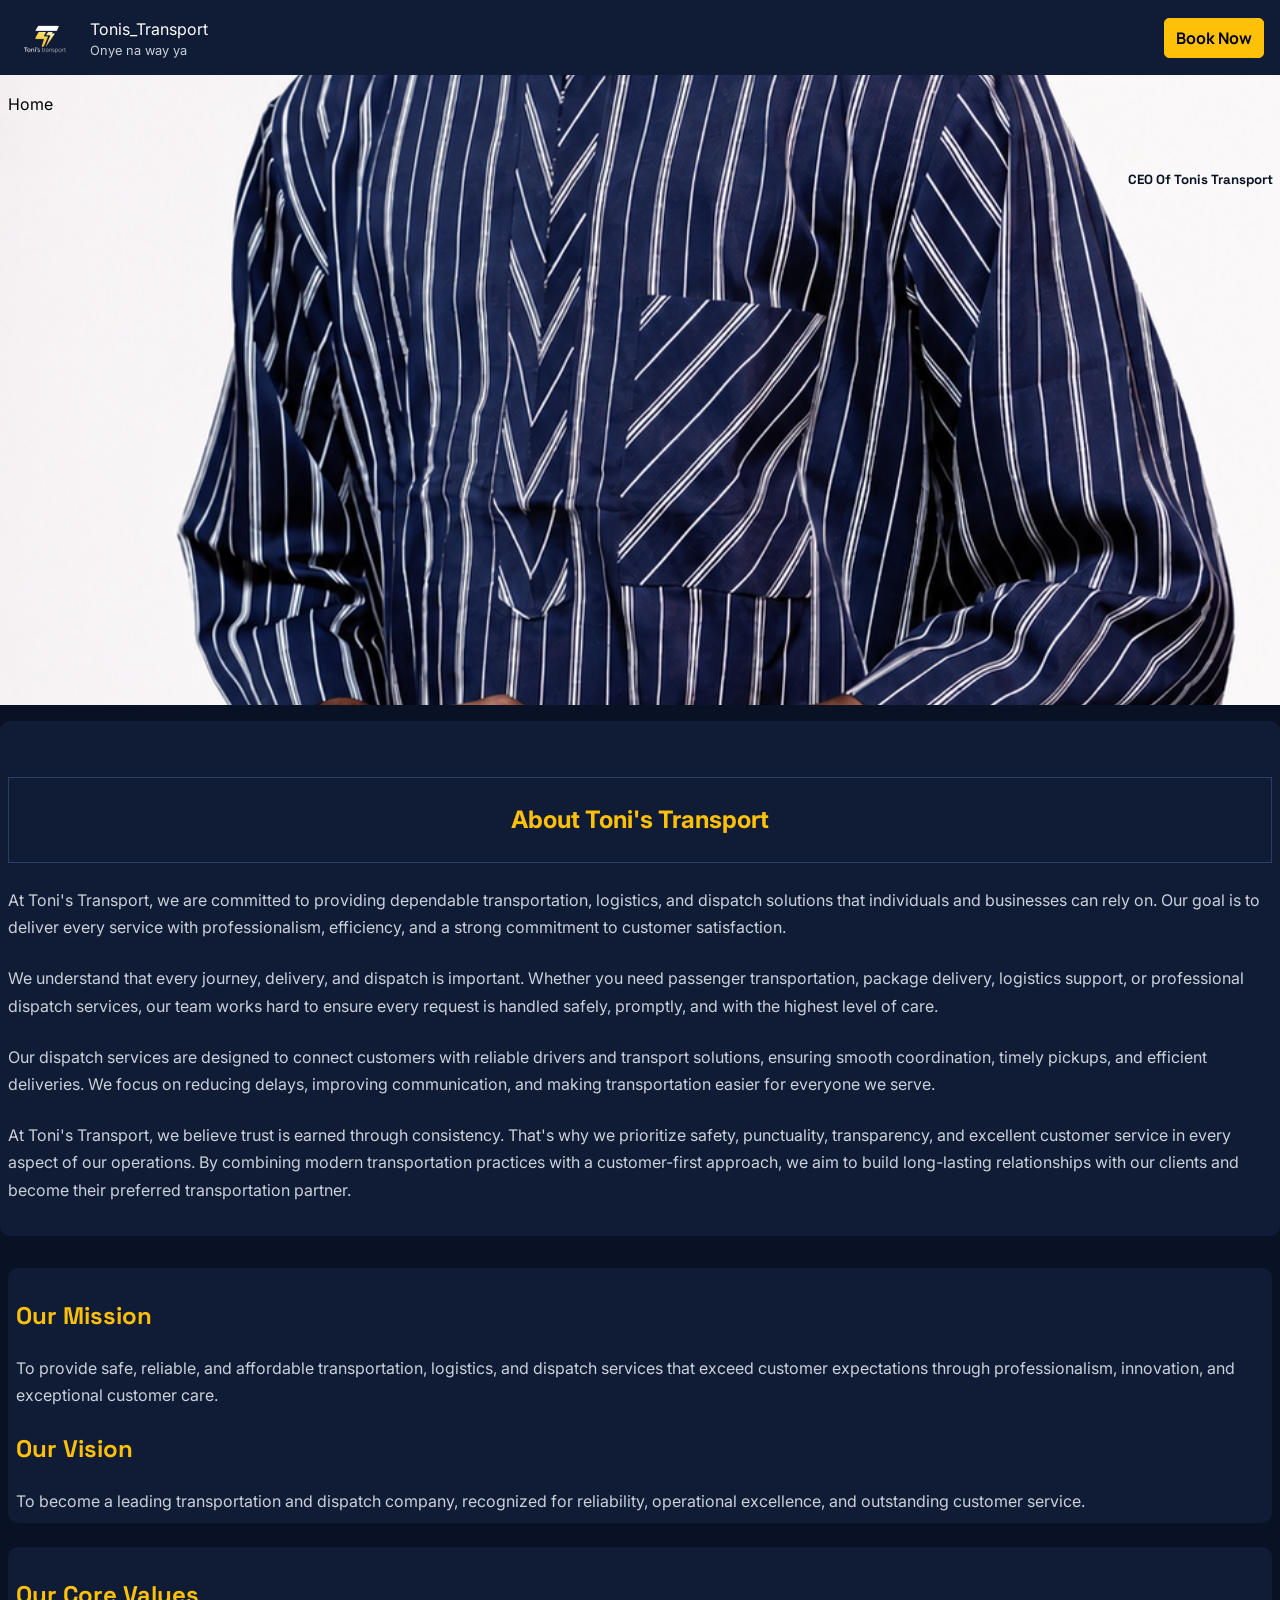
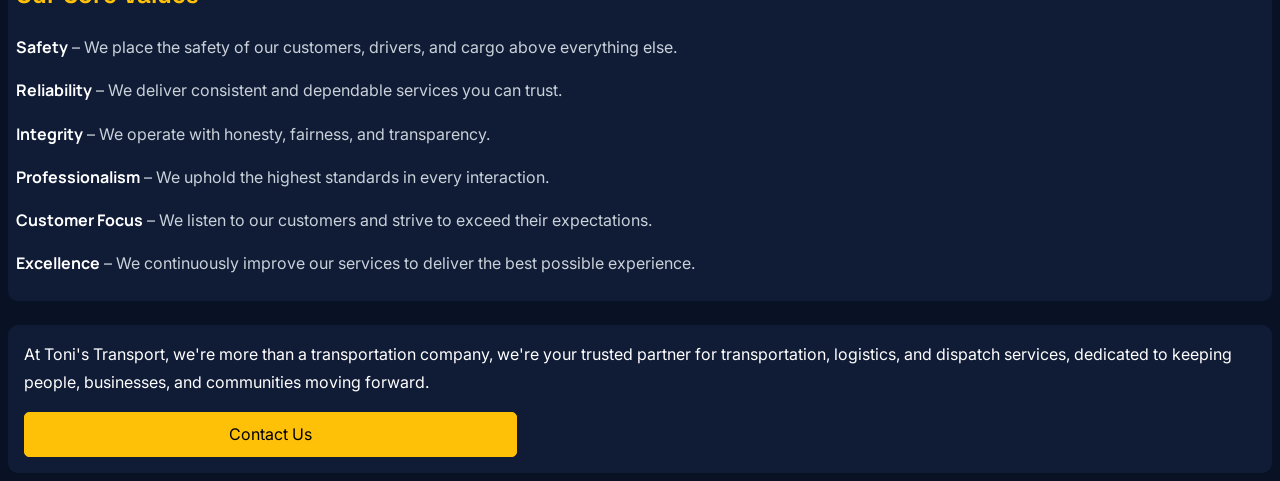
==== About.html @ cbf8922c "added about page" ====
<!DOCTYPE html>
<html lang="en">
<head>
  <meta charset="UTF-8">
  <meta name="viewport" content="width=device-width, initial-scale=1.0">
  <meta name="Author" content="Dominic">
  <meta name="description" content="Tonis Transport About Page">
<link rel="stylesheet" href="https://fonts.googleapis.com/css2?family=Inter:wght@400;500;600&family=Manrope:wght@400;500;600;700&family=Space+Grotesk:wght@400;500;600;700&display=swap">
  <link rel="stylesheet" href="css/style2.css">
  <title>Toni's Transport.ng</title>
</head>
<body>
  <header>
    <section class="section">
      <div class="section-left">
              <figure>
            <img src="img/Logo.jpg" alt="tonis logo" width="90" height="90" loading="lazy">
          </figure>

          <p class="toni">Tonis_Transport<br><span class="small-hd"> Onye na way ya</span>
          </p>
          </div>
          
          <div class="book">
    <p>
   <a href="https://wa.me/2349129868242?text=Hello%2C%20I%20would%20like%20to%20book%20one%20of%20your%20services." target="_blank">Book Now</a>
            </p>
          </div>
          </section>
  </header>
  <main>
   <article>
     <section class="hero">
  <p><a href="index.html">Home</a>
       <h5>CEO Of Tonis Transport</h5>
     </section>
   </article> 
    
   <article>
<section class="abt">
  <h1>
  About Toni's Transport
  </h1>
  <p>
At Toni's Transport, we are committed to providing dependable transportation, logistics, and dispatch solutions that individuals and businesses can rely on. Our goal is to deliver every service with professionalism, efficiency, and a strong commitment to customer satisfaction.
  </p>
  <p>
We understand that every journey, delivery, and dispatch is important. Whether you need passenger transportation, package delivery, logistics support, or professional dispatch services, our team works hard to ensure every request is handled safely, promptly, and with the highest level of care.
  </p>
  <p>
Our dispatch services are designed to connect customers with reliable drivers and transport solutions, ensuring smooth coordination, timely pickups, and efficient deliveries. We focus on reducing delays, improving communication, and making transportation easier for everyone we serve.
  </p>
  <p>
At Toni's Transport, we believe trust is earned through consistency. That's why we prioritize safety, punctuality, transparency, and excellent customer service in every aspect of our operations. By combining modern transportation practices with a customer-first approach, we aim to build long-lasting relationships with our clients and become their preferred transportation partner.
</p>
   </section>
  </article>

<article>
  <section class="mission-vs">
<h4>Our Mission</h4>
<p>
To provide safe, reliable, and affordable transportation, logistics, and dispatch services that exceed customer expectations through professionalism, innovation, and exceptional customer care.
</p>

<h4>Our Vision</h4>

<p>
To become a leading transportation and dispatch company, recognized for reliability, operational excellence, and outstanding customer service.
</p>
</section>
</article>

<article>
  <section class="value">
    <h4>
Our Core Values
</h4>
<p>
<span class="value-hd">Safety</span> – We place the safety of our customers, drivers, and cargo above everything else.
</p>

<p>
<span class="value-hd ">Reliability</span> – We deliver consistent and dependable services you can trust.
</p>

<p>
<span class="value-hd ">Integrity</span> – We operate with honesty, fairness, and transparency.
</p>

<p>
<span class="value-hd ">Professionalism</span> – We uphold the highest standards in every interaction.
</p>

<p>
<span class="value-hd ">Customer Focus</span> – We listen to our customers and strive to exceed their expectations.
</p>

<p>
<span class="value-hd ">Excellence</span> – We continuously improve our services to deliver the best possible experience.
</p>
  </section>
</article>
  </main>
  
  <footer>
    <p>
   At Toni's Transport, we're more than a transportation company, we're your trusted partner for transportation, logistics, and dispatch services, dedicated to keeping people, businesses, and communities moving forward.
    </p>
    <div class="contact">
      <p>
       <a href="tel:+2349060356673">Contact Us</a>
       </p>
       </div>
  </footer>
</body>
---- css/style2.css ----
*{
  margin: 0;
  padding: 0;
  box-sizing: border-box;
}

html{
  scroll-behavior: smooth;
}

:root{
--background: #081224;    
--card-bg: #101B36;       
--card-hover: #162547;
--primary: #FFC107;   
--primary-hover: #FFD54F;  
--white: #FFFFFF;         
--text-gray: #C9D1D9;   
--border: #2B3D63;  
--black:hsl(60.3,0%,0%);
}

body{
font-family: "Inter", sans-serif;
background: var(--background);
font-size: 1em;
color: var(--white);
}

header,
nav,
main,
footer{
  display: grid;
  grid-template-columns: 100%;
}

header{
    background: var(--card-bg);
    position: sticky;
    top: 0;
}

.section{
display: flex;
flex-flow: row no wrap;
justify-content: space-between;
align-items: center;
height:75px;
}

.section-left{
  display: flex;
  justify-content: flex-start;
  flex-direction: row;
}

.section-left .toni{
  margin-top: auto;
  margin-bottom: 0.2em;
}

.section-left img{
    display: block;
  max-width: 100%;
  height: 50px;
  object-fit: cover;
}

 .section .book:hover{
  transform: scale(0.9);
  transition-duration: 0.3s;
}

.hero{
 background-image: url('../img/CEO.jpg');
  background-position: center;
  background-repeat: no-repeat;
  height: 70vh;
  background-size:cover;
}

.hero p{
  width: 30%;
  margin-left: 0.5em;
  padding-top: 1em;
  color: var(--black);
}

.hero a{
  display: block;
  color: var(--black);
  text-decoration: none;
}

.hero a:any-link{
  color: var(--black);
}

.hero a:hover{
  text-decoration: underline;
}

.book a{
  display: block;
  color: var(--black);
  text-decoration: none;
  -webkit-tap-highlight-color:transparent;
}

.book{
  border: 1px solid var(--primary);
  border-radius: 5px;
  background: var(--primary);
  margin-right: 1em;
  padding: 0.5em;
  text-align: center;
  width: 100px;
}

h5{
  display: flex;
  justify-content: flex-end;
  margin-right: 0.5em;
  margin-top: 4em;
  color: var(--background);
}

.abt{
  background: var(--card-bg);
  border-radius: 10px;
  padding: 0.5em;
  margin: 1em 0em 1em 0em;
  line-height: 1.5;
}

h1{
  font-size: 1.5rem;
  margin-top: 2em;
  margin-bottom: 1em;
  border: 1px solid var(--border);
  background: var(--card-bg);
  padding: 1em;
  text-align: center;
  color: var(--primary);
}

.abt p{
  margin-bottom: 1.5em;
  color: var(--text-gray);
}

.mission-vs{
  background: var(--card-bg);
  border-radius: 10px;
  padding: 0.5em;
  margin: 1em 0.5em 0.5em 0.5em;
}

.mission-vs p{
  color: var(--text-gray);
}

h4{
  color: var(--primary);
  font-size: 1.5em;
  font-weight: bold;
  margin-top: 1em;
  margin-bottom: 1em;
}

.value{
  background: var(--card-bg);
  border-radius: 10px;
  padding: 0.5em;
  margin: 1em 0.5em 0.5em 0.5em;
}

.value .value-hd{
  color: var(--white);
  font-weight: bold;
}

.value p{
  color: var(--text-gray);
  margin-bottom: 1em;
}

h4,
h5{
    font-family: "Space Grotesk", sans-serif;
    font-weight: 700;
}

.book,
.contact,
.value-hd{
    font-family: "Manrope", sans-serif;
    font-weight: 700;
}

.abt p,
.mission-vs p,
.value p,
footer p,
.hero p{
    font-family: "Inter", sans-serif;
    font-weight: 400;
    line-height: 1.7;
}

.small-hd{
    color: var(--text-gray);
    font-size: 0.8rem;
}

footer{
  background: var(--card-bg);
  border-radius: 10px;
  margin: 1em 0.5em 0.5em 0.5em;
  padding: 1em;
  line-height: 1.3;
}

footer a{
  display: block;
  -webkit-tap-highlight-color:transparent;
  color: var(--black);
  text-decoration: none;
}

 .contact{
  border: 1px solid var(--primary);
  border-radius: 5px;
  background: var(--primary);
  text-align: center;
  margin-top: 1em;
  width: 40%;
  padding: 0.5em;
}

 .contact a:any-link{
  color: var(--black);
}

.contact:hover{
  color: var(--black);
  background: var(--primary-hover);
  transition-duration: 0.3s;
  transform: scale(0.9);
}
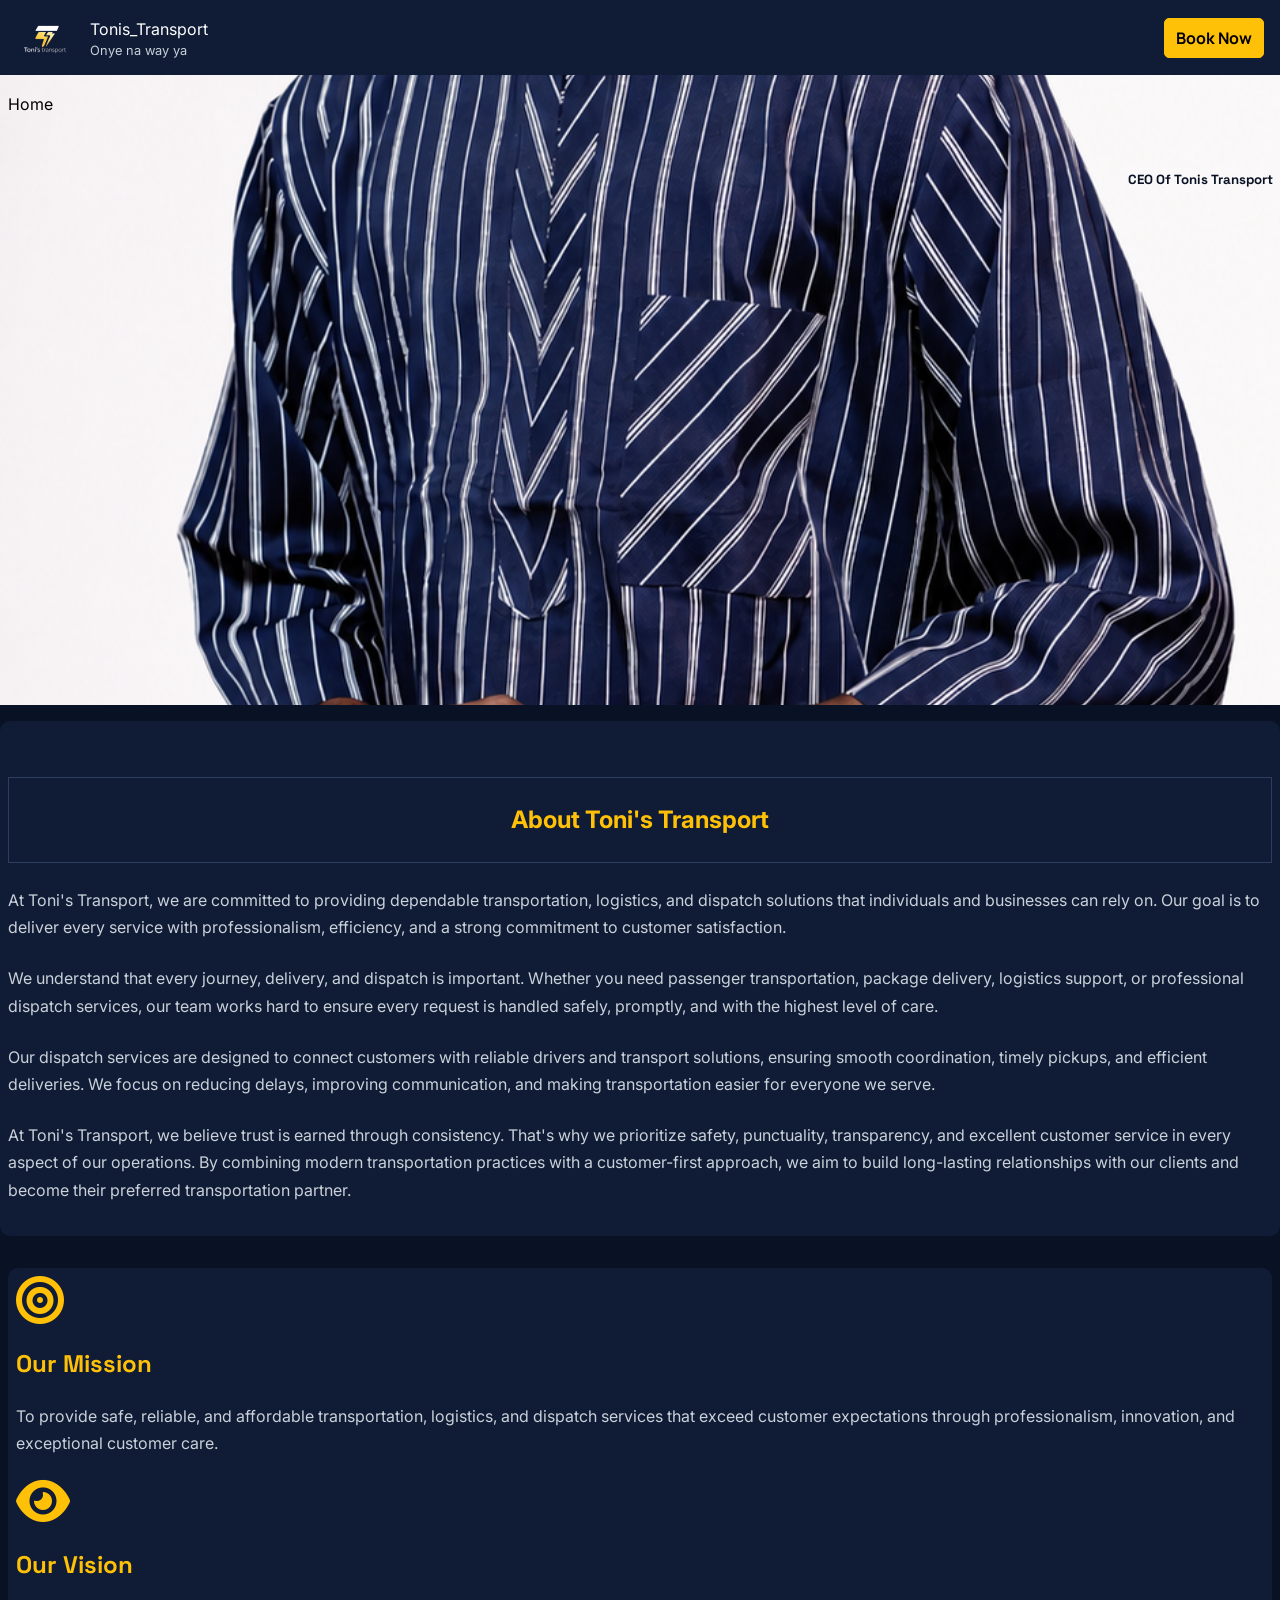
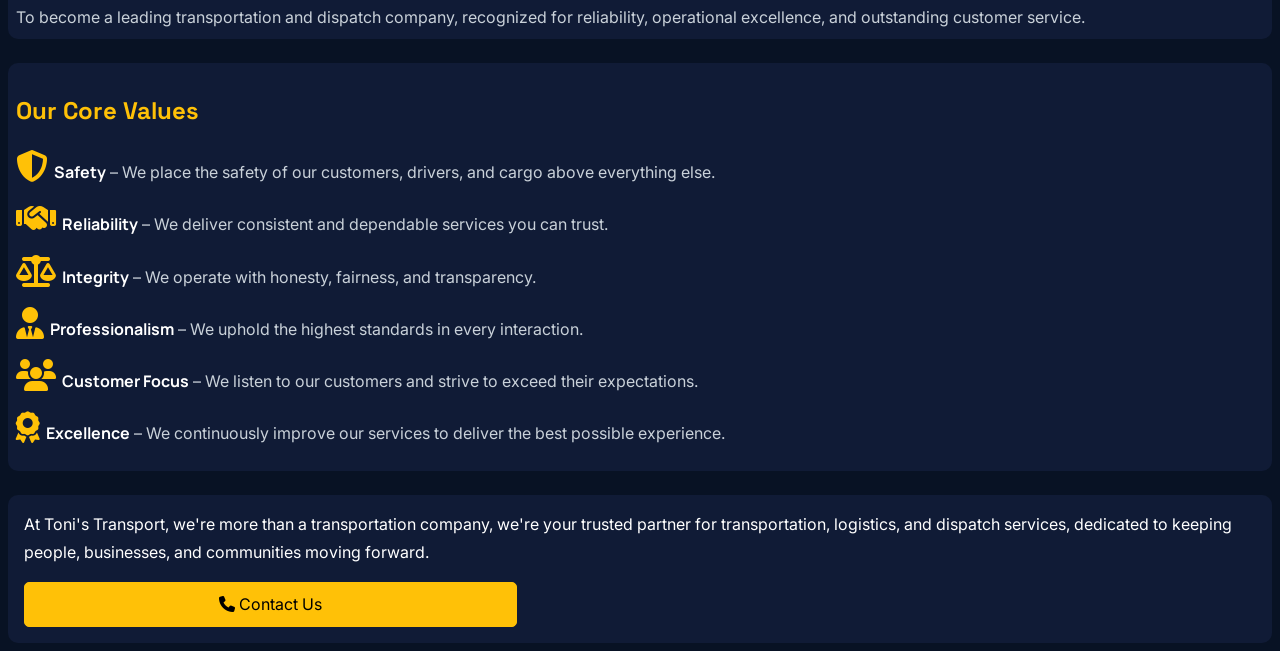
==== commit 6551085a: "Added about page" ====
--- a/About.html
+++ b/About.html
@@ -4,8 +4,9 @@
   <meta charset="UTF-8">
   <meta name="viewport" content="width=device-width, initial-scale=1.0">
   <meta name="Author" content="Dominic">
-  <meta name="description" content="Tonis Transport About Page">
+  <meta name="description" content="About Page">
 <link rel="stylesheet" href="https://fonts.googleapis.com/css2?family=Inter:wght@400;500;600&family=Manrope:wght@400;500;600;700&family=Space+Grotesk:wght@400;500;600;700&display=swap">
+<link rel="stylesheet" href="https://cdnjs.cloudflare.com/ajax/libs/font-awesome/6.7.2/css/all.min.css">
   <link rel="stylesheet" href="css/style2.css">
   <title>Toni's Transport.ng</title>
 </head>
@@ -58,11 +59,14 @@
 
 <article>
   <section class="mission-vs">
+  <i class="fa-solid fa-bullseye"  aria-hidden="true"></i>
 <h4>Our Mission</h4>
 <p>
 To provide safe, reliable, and affordable transportation, logistics, and dispatch services that exceed customer expectations through professionalism, innovation, and exceptional customer care.
 </p>
+<br>
 
+ <i class="fa-solid fa-eye"  aria-hidden="true"></i>
 <h4>Our Vision</h4>
 
 <p>
@@ -77,27 +81,33 @@
 Our Core Values
 </h4>
 <p>
-<span class="value-hd">Safety</span> – We place the safety of our customers, drivers, and cargo above everything else.
+<span class="value-hd">
+   <i class="fa-solid fa-shield-halved"  aria-hidden="true"></i>Safety</span> – We place the safety of our customers, drivers, and cargo above everything else.
 </p>
 
 <p>
-<span class="value-hd ">Reliability</span> – We deliver consistent and dependable services you can trust.
+<span class="value-hd ">
+  <i class="fa-solid fa-handshake"  aria-hidden="true"></i>Reliability</span> – We deliver consistent and dependable services you can trust.
 </p>
 
 <p>
-<span class="value-hd ">Integrity</span> – We operate with honesty, fairness, and transparency.
+<span class="value-hd ">
+<i class="fa-solid fa-scale-balanced"  aria-hidden="true"></i>Integrity</span> – We operate with honesty, fairness, and transparency.
 </p>
 
 <p>
-<span class="value-hd ">Professionalism</span> – We uphold the highest standards in every interaction.
+<span class="value-hd ">
+ <i class="fa-solid fa-user-tie"  aria-hidden="true"></i>Professionalism</span> – We uphold the highest standards in every interaction.
 </p>
 
 <p>
-<span class="value-hd ">Customer Focus</span> – We listen to our customers and strive to exceed their expectations.
+<span class="value-hd ">
+ <i class="fa-solid fa-users"  aria-hidden="true"></i>Customer Focus</span> – We listen to our customers and strive to exceed their expectations.
 </p>
 
 <p>
-<span class="value-hd ">Excellence</span> – We continuously improve our services to deliver the best possible experience.
+<span class="value-hd ">
+    <i class="fa-solid fa-award"  aria-hidden="true"></i>Excellence</span> – We continuously improve our services to deliver the best possible experience.
 </p>
   </section>
 </article>
@@ -105,11 +115,14 @@
   
   <footer>
     <p>
-   At Toni's Transport, we're more than a transportation company, we're your trusted partner for transportation, logistics, and dispatch services, dedicated to keeping people, businesses, and communities moving forward.
+  At Toni's Transport, we're more than a transportation company, we're your trusted partner for transportation, logistics, and dispatch services, dedicated to keeping people, businesses, and communities moving forward.
+ 
     </p>
     <div class="contact">
       <p>
-       <a href="tel:+2349060356673">Contact Us</a>
+    <a href="tel:+2349060356673">     
+      <i class="fa-solid fa-phone" aria-hidden="true">
+</i>Contact Us</a>
        </p>
        </div>
   </footer>
--- a/css/style2.css
+++ b/css/style2.css
@@ -169,6 +169,12 @@
   margin-bottom: 1em;
 }
 
+.fa-bullseye,
+.fa-eye{
+  color: var(--primary);
+  font-size: 3rem;
+}
+
 .value{
   background: var(--card-bg);
   border-radius: 10px;
@@ -184,6 +190,17 @@
 .value p{
   color: var(--text-gray);
   margin-bottom: 1em;
+}
+
+.fa-handshake,
+.fa-shield-halved,
+.fa-scale-balanced,
+.fa-user-tie,
+.fa-users,
+.fa-award{
+  font-size: 2rem;
+  color: var(--primary);
+  margin-right: 0.2em;
 }
 
 h4,
@@ -243,6 +260,12 @@
   color: var(--black);
 }
 
+.fa-phone{
+  color: var(--black);
+  font-size: 1rem;
+  margin-right: 0.3rem;
+}
+
 .contact:hover{
   color: var(--black);
   background: var(--primary-hover);
